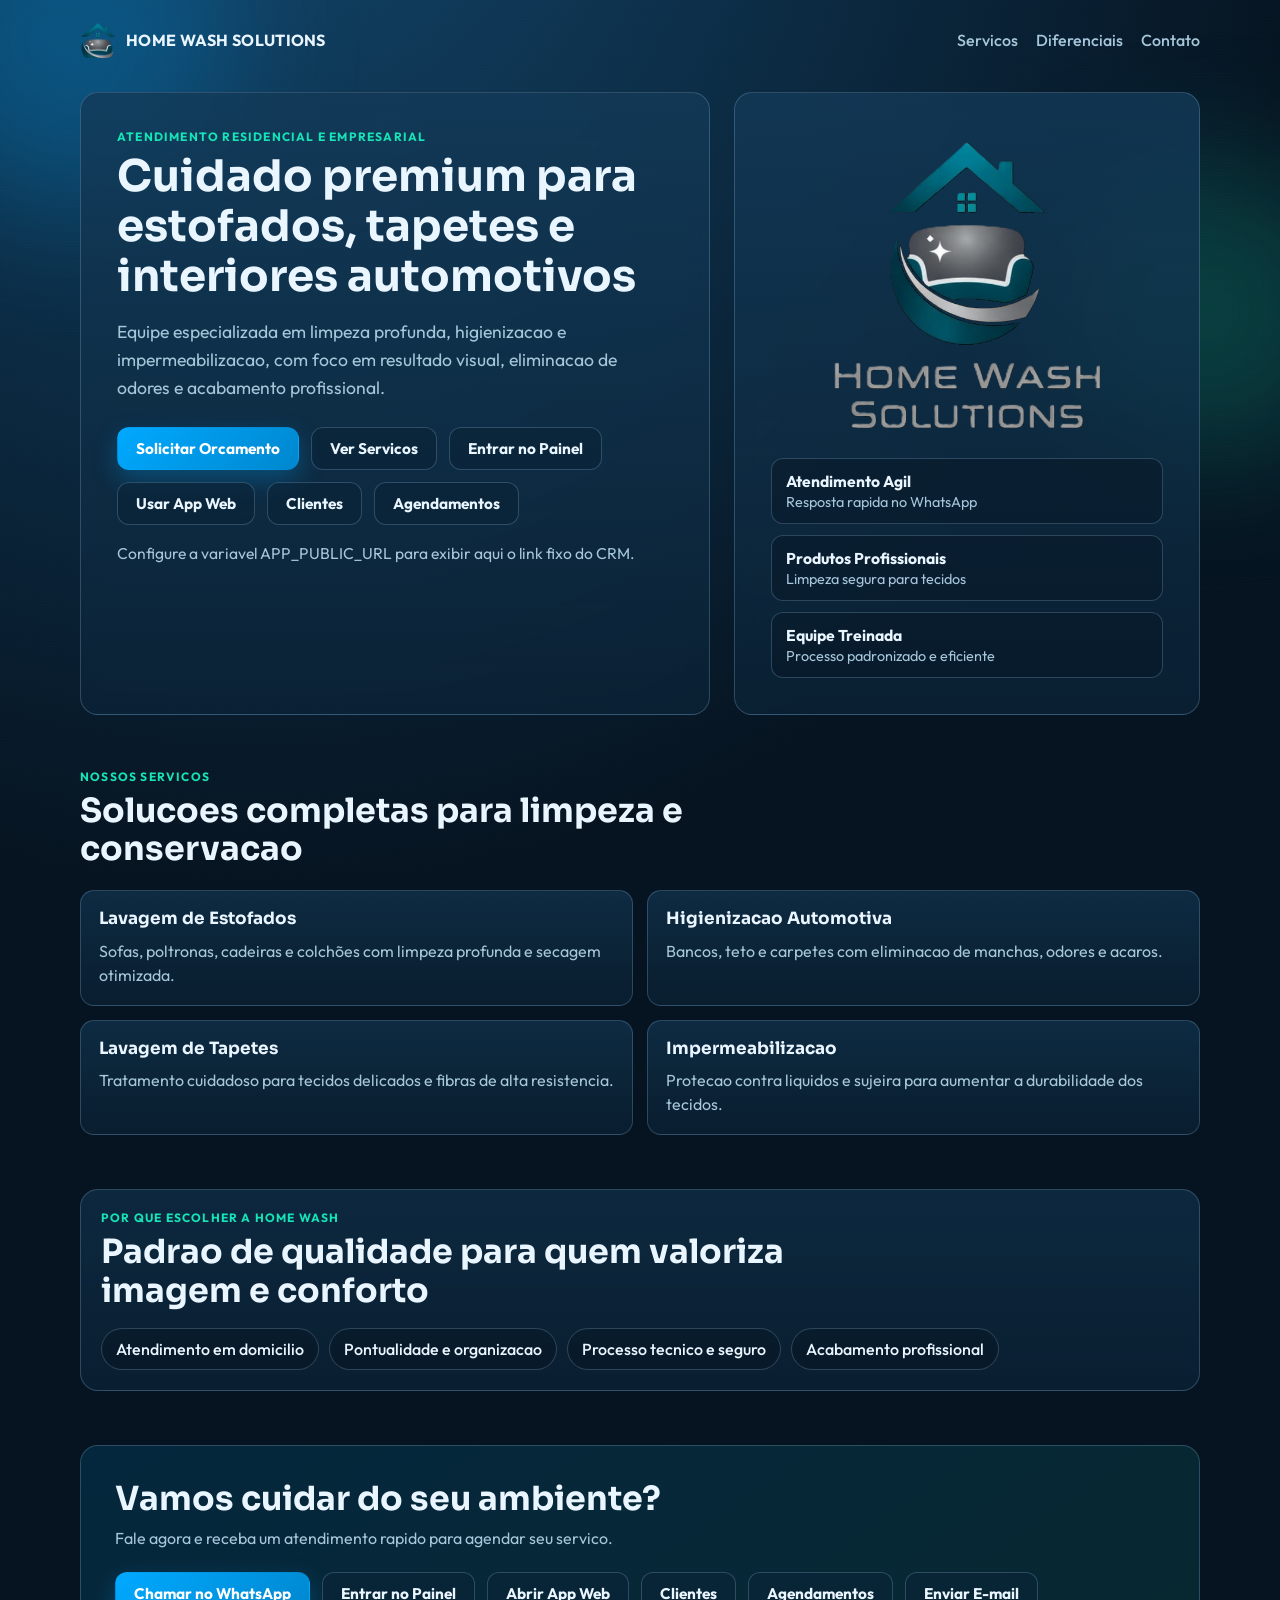
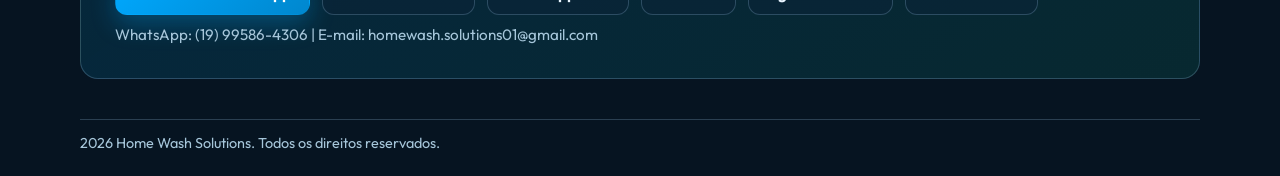
==== index.html @ 07cdc8f3 "Publicar frontend estatico" ====
<!doctype html>
<html lang="pt-BR">
<head>
  <meta charset="UTF-8" />
  <meta name="viewport" content="width=device-width, initial-scale=1.0" />
  <title>Home Wash Solutions | Lavagem e Higienizacao Profissional</title>
  <meta name="description" content="Lavagem, higienizacao e impermeabilizacao profissional para estofados, tapetes e interiores automotivos." />
  <link rel="icon" type="image/png" href="assets/favicon.png" />
  <link rel="preconnect" href="https://fonts.googleapis.com" />
  <link rel="preconnect" href="https://fonts.gstatic.com" crossorigin />
  <link href="https://fonts.googleapis.com/css2?family=Outfit:wght@300;400;500;600;700;800&family=Sora:wght@500;600;700&display=swap" rel="stylesheet" />
  <link rel="stylesheet" href="landing_page.css" />
</head>
<body>
  <div class="bg-orb orb-a"></div>
  <div class="bg-orb orb-b"></div>
  <div class="noise"></div>

  <header class="topbar">
    <a class="brand" href="#inicio">
      <img src="assets/logo_symbol_clean.png" alt="Home Wash" />
      <span>HOME WASH SOLUTIONS</span>
    </a>
    <nav>
      <a href="#servicos">Servicos</a>
      <a href="#diferenciais">Diferenciais</a>
      <a href="#contato">Contato</a>
    </nav>
  </header>

  <main id="inicio" class="hero">
    <section class="hero-copy">
      <p class="kicker">Atendimento residencial e empresarial</p>
      <h1>Cuidado premium para estofados, tapetes e interiores automotivos</h1>
      <p class="lead">
        Equipe especializada em limpeza profunda, higienizacao e impermeabilizacao,
        com foco em resultado visual, eliminacao de odores e acabamento profissional.
      </p>
      <div class="cta-row">
        <a class="btn btn-primary" href="https://wa.me/5519995864306" target="_blank" rel="noopener noreferrer">Solicitar Orcamento</a>
        <a class="btn btn-ghost" href="#servicos">Ver Servicos</a>
        <a class="btn btn-ghost" href="login.html">Entrar no Painel</a>
        <a class="btn btn-ghost" href="app.html">Usar App Web</a>
        <a class="btn btn-ghost" href="clients.html">Clientes</a>
        <a class="btn btn-ghost" href="agendamentos.html">Agendamentos</a>
        <a id="hero-crm-link" class="btn btn-ghost" href="#contato" style="display: none;" target="_blank" rel="noopener noreferrer">Abrir CRM</a>
      </div>
      <p id="crm-link-note" class="lead" style="margin-top: 1rem; font-size: 0.98rem;">
        Site institucional com opcao de acesso ao CRM pelo link publico configurado.
      </p>
    </section>

    <section class="hero-card">
      <img class="logo-full" src="assets/logo_full_clean.png" alt="Logo Home Wash Solutions" />
      <div class="trust-grid">
        <article>
          <strong>Atendimento Agil</strong>
          <span>Resposta rapida no WhatsApp</span>
        </article>
        <article>
          <strong>Produtos Profissionais</strong>
          <span>Limpeza segura para tecidos</span>
        </article>
        <article>
          <strong>Equipe Treinada</strong>
          <span>Processo padronizado e eficiente</span>
        </article>
      </div>
    </section>
  </main>

  <section id="servicos" class="section">
    <div class="section-head">
      <p class="kicker">Nossos servicos</p>
      <h2>Solucoes completas para limpeza e conservacao</h2>
    </div>
    <div class="services-grid">
      <article class="service-card">
        <h3>Lavagem de Estofados</h3>
        <p>Sofas, poltronas, cadeiras e colchões com limpeza profunda e secagem otimizada.</p>
      </article>
      <article class="service-card">
        <h3>Higienizacao Automotiva</h3>
        <p>Bancos, teto e carpetes com eliminacao de manchas, odores e acaros.</p>
      </article>
      <article class="service-card">
        <h3>Lavagem de Tapetes</h3>
        <p>Tratamento cuidadoso para tecidos delicados e fibras de alta resistencia.</p>
      </article>
      <article class="service-card">
        <h3>Impermeabilizacao</h3>
        <p>Protecao contra liquidos e sujeira para aumentar a durabilidade dos tecidos.</p>
      </article>
    </div>
  </section>

  <section id="diferenciais" class="section section-alt">
    <div class="section-head">
      <p class="kicker">Por que escolher a Home Wash</p>
      <h2>Padrao de qualidade para quem valoriza imagem e conforto</h2>
    </div>
    <div class="features-row">
      <div class="feature-pill">Atendimento em domicilio</div>
      <div class="feature-pill">Pontualidade e organizacao</div>
      <div class="feature-pill">Processo tecnico e seguro</div>
      <div class="feature-pill">Acabamento profissional</div>
    </div>
  </section>

  <section id="contato" class="section contact">
    <div class="contact-box">
      <h2>Vamos cuidar do seu ambiente?</h2>
      <p>Fale agora e receba um atendimento rapido para agendar seu servico.</p>
      <div class="cta-row">
        <a class="btn btn-primary" href="https://wa.me/5519995864306" target="_blank" rel="noopener noreferrer">Chamar no WhatsApp</a>
        <a class="btn btn-ghost" href="login.html">Entrar no Painel</a>
        <a class="btn btn-ghost" href="app.html">Abrir App Web</a>
        <a class="btn btn-ghost" href="clients.html">Clientes</a>
        <a class="btn btn-ghost" href="agendamentos.html">Agendamentos</a>
        <a id="contact-crm-link" class="btn btn-ghost" href="#inicio" style="display: none;" target="_blank" rel="noopener noreferrer">Abrir CRM</a>
        <a class="btn btn-ghost" href="mailto:homewash.solutions01@gmail.com">Enviar E-mail</a>
      </div>
      <p id="crm-fixed-link-text" class="contact-meta" style="display: none;"></p>
      <p class="contact-meta">WhatsApp: (19) 99586-4306 | E-mail: homewash.solutions01@gmail.com</p>
    </div>
  </section>

  <footer>
    <span id="year"></span> Home Wash Solutions. Todos os direitos reservados.
  </footer>

  <script src="landing_page_config.js"></script>
  <script>
    document.getElementById('year').textContent = new Date().getFullYear();

    const landingConfig = window.HOME_WASH_CONFIG || {};
    const crmUrl = typeof landingConfig.crmUrl === 'string' ? landingConfig.crmUrl.trim() : '';
    const heroCrmLink = document.getElementById('hero-crm-link');
    const contactCrmLink = document.getElementById('contact-crm-link');
    const crmLinkNote = document.getElementById('crm-link-note');
    const crmFixedLinkText = document.getElementById('crm-fixed-link-text');

    if (crmUrl) {
      const crmLabel = crmUrl.replace(/^https?:\/\//, '');
      heroCrmLink.href = crmUrl;
      heroCrmLink.style.display = 'inline-flex';
      contactCrmLink.href = crmUrl;
      contactCrmLink.style.display = 'inline-flex';
      crmLinkNote.textContent = `Acesso online liberado pelo link fixo ${crmLabel}.`;
      crmFixedLinkText.textContent = `Link publico do CRM: ${crmUrl}`;
      crmFixedLinkText.style.display = 'block';
    } else {
      crmLinkNote.textContent = 'Configure a variavel APP_PUBLIC_URL para exibir aqui o link fixo do CRM.';
    }
  </script>
</body>
</html>
---- landing_page.css ----
:root {
  --bg: #061421;
  --bg-soft: #0c2438;
  --card: #0f2f48;
  --card-alt: #133a58;
  --text: #e9f5ff;
  --muted: #a6c6da;
  --line: rgba(173, 220, 255, 0.22);
  --primary: #00a9ff;
  --primary-strong: #0087ce;
  --accent: #16e4b7;
  --radius: 18px;
}

* {
  box-sizing: border-box;
}

html,
body {
  margin: 0;
  padding: 0;
}

body {
  font-family: "Outfit", sans-serif;
  background: radial-gradient(circle at 20% -10%, #12456a 0%, var(--bg) 48%), var(--bg);
  color: var(--text);
  min-height: 100vh;
  overflow-x: hidden;
}

.noise {
  position: fixed;
  inset: 0;
  pointer-events: none;
  opacity: 0.12;
  background-image: radial-gradient(rgba(255, 255, 255, 0.12) 0.4px, transparent 0.4px);
  background-size: 3px 3px;
}

.bg-orb {
  position: fixed;
  border-radius: 999px;
  filter: blur(64px);
  z-index: -1;
}

.orb-a {
  width: 330px;
  height: 330px;
  background: rgba(0, 169, 255, 0.25);
  top: -120px;
  left: -100px;
}

.orb-b {
  width: 300px;
  height: 300px;
  background: rgba(22, 228, 183, 0.2);
  right: -80px;
  top: 160px;
}

.topbar {
  width: min(1120px, 92%);
  margin: 22px auto 0;
  display: flex;
  justify-content: space-between;
  align-items: center;
  gap: 14px;
}

.brand {
  display: inline-flex;
  align-items: center;
  gap: 10px;
  color: var(--text);
  text-decoration: none;
  font-weight: 700;
  letter-spacing: 0.3px;
}

.brand img {
  width: 36px;
  height: 36px;
  border-radius: 8px;
  background: transparent;
}

nav {
  display: inline-flex;
  gap: 18px;
}

nav a {
  color: var(--muted);
  text-decoration: none;
  font-weight: 500;
  transition: color 0.2s ease;
}

nav a:hover {
  color: var(--text);
}

.hero {
  width: min(1120px, 92%);
  margin: 34px auto 0;
  display: grid;
  grid-template-columns: 1.15fr 0.85fr;
  gap: 24px;
  align-items: stretch;
}

.hero-copy,
.hero-card {
  background: linear-gradient(180deg, rgba(19, 58, 88, 0.8), rgba(12, 36, 56, 0.72));
  border: 1px solid var(--line);
  border-radius: var(--radius);
  padding: clamp(22px, 3.2vw, 36px);
  backdrop-filter: blur(10px);
}

.kicker {
  text-transform: uppercase;
  letter-spacing: 1.2px;
  color: var(--accent);
  font-size: 12px;
  margin: 0 0 8px;
  font-weight: 700;
}

h1,
h2,
h3 {
  font-family: "Sora", sans-serif;
  line-height: 1.15;
  margin: 0;
}

h1 {
  font-size: clamp(1.8rem, 3.4vw, 3rem);
}

h2 {
  font-size: clamp(1.5rem, 2.6vw, 2.3rem);
}

.lead {
  color: var(--muted);
  font-size: clamp(1rem, 1.5vw, 1.1rem);
  line-height: 1.6;
  max-width: 58ch;
  margin: 16px 0 0;
}

.cta-row {
  display: flex;
  flex-wrap: wrap;
  gap: 12px;
  margin-top: 24px;
}

.btn {
  border-radius: 12px;
  padding: 11px 18px;
  text-decoration: none;
  font-weight: 700;
  font-size: 0.96rem;
  border: 1px solid transparent;
  transition: transform 0.22s ease, box-shadow 0.22s ease, background-color 0.22s ease;
}

.btn:hover {
  transform: translateY(-2px);
}

.btn-primary {
  color: white;
  background: linear-gradient(135deg, var(--primary), var(--primary-strong));
  box-shadow: 0 10px 24px rgba(0, 169, 255, 0.28);
}

.btn-ghost {
  color: var(--text);
  border-color: var(--line);
  background: rgba(12, 36, 56, 0.65);
}

.logo-full {
  width: min(290px, 95%);
  display: block;
  margin: 0 auto 18px;
}

.trust-grid {
  display: grid;
  gap: 11px;
}

.trust-grid article {
  border: 1px solid var(--line);
  border-radius: 12px;
  background: rgba(9, 25, 39, 0.54);
  padding: 12px 14px;
}

.trust-grid strong {
  display: block;
  font-size: 0.98rem;
}

.trust-grid span {
  color: var(--muted);
  font-size: 0.9rem;
}

.section {
  width: min(1120px, 92%);
  margin: 54px auto 0;
}

.section-head {
  max-width: 740px;
}

.section-head h2 {
  margin-top: 8px;
}

.services-grid {
  margin-top: 22px;
  display: grid;
  grid-template-columns: repeat(2, minmax(0, 1fr));
  gap: 14px;
}

.service-card {
  border: 1px solid var(--line);
  border-radius: 14px;
  padding: 18px;
  background: linear-gradient(180deg, rgba(19, 58, 88, 0.6), rgba(12, 36, 56, 0.6));
}

.service-card h3 {
  font-size: 1.06rem;
}

.service-card p {
  margin: 10px 0 0;
  color: var(--muted);
  line-height: 1.5;
}

.section-alt {
  border: 1px solid var(--line);
  border-radius: var(--radius);
  padding: 20px;
  background: linear-gradient(180deg, rgba(19, 58, 88, 0.55), rgba(12, 36, 56, 0.68));
}

.features-row {
  margin-top: 18px;
  display: flex;
  flex-wrap: wrap;
  gap: 10px;
}

.feature-pill {
  border: 1px solid var(--line);
  border-radius: 999px;
  padding: 10px 14px;
  background: rgba(9, 25, 39, 0.58);
  color: var(--text);
  font-weight: 500;
}

.contact {
  margin-bottom: 40px;
}

.contact-box {
  border: 1px solid var(--line);
  border-radius: var(--radius);
  padding: clamp(20px, 3vw, 34px);
  background: linear-gradient(145deg, rgba(0, 169, 255, 0.13), rgba(22, 228, 183, 0.1));
}

.contact-box p {
  color: var(--muted);
  margin: 10px 0 0;
}

.contact-meta {
  margin-top: 16px;
  font-size: 0.95rem;
}

footer {
  width: min(1120px, 92%);
  margin: 0 auto 24px;
  border-top: 1px solid var(--line);
  padding-top: 14px;
  color: var(--muted);
  font-size: 0.9rem;
}

@media (max-width: 900px) {
  .hero {
    grid-template-columns: 1fr;
  }

  nav {
    gap: 12px;
    font-size: 0.95rem;
  }

  .services-grid {
    grid-template-columns: 1fr;
  }
}

@media (max-width: 560px) {
  .topbar {
    flex-direction: column;
    align-items: flex-start;
  }

  .brand span {
    font-size: 0.88rem;
  }

  .hero-copy,
  .hero-card {
    padding: 18px;
  }
}
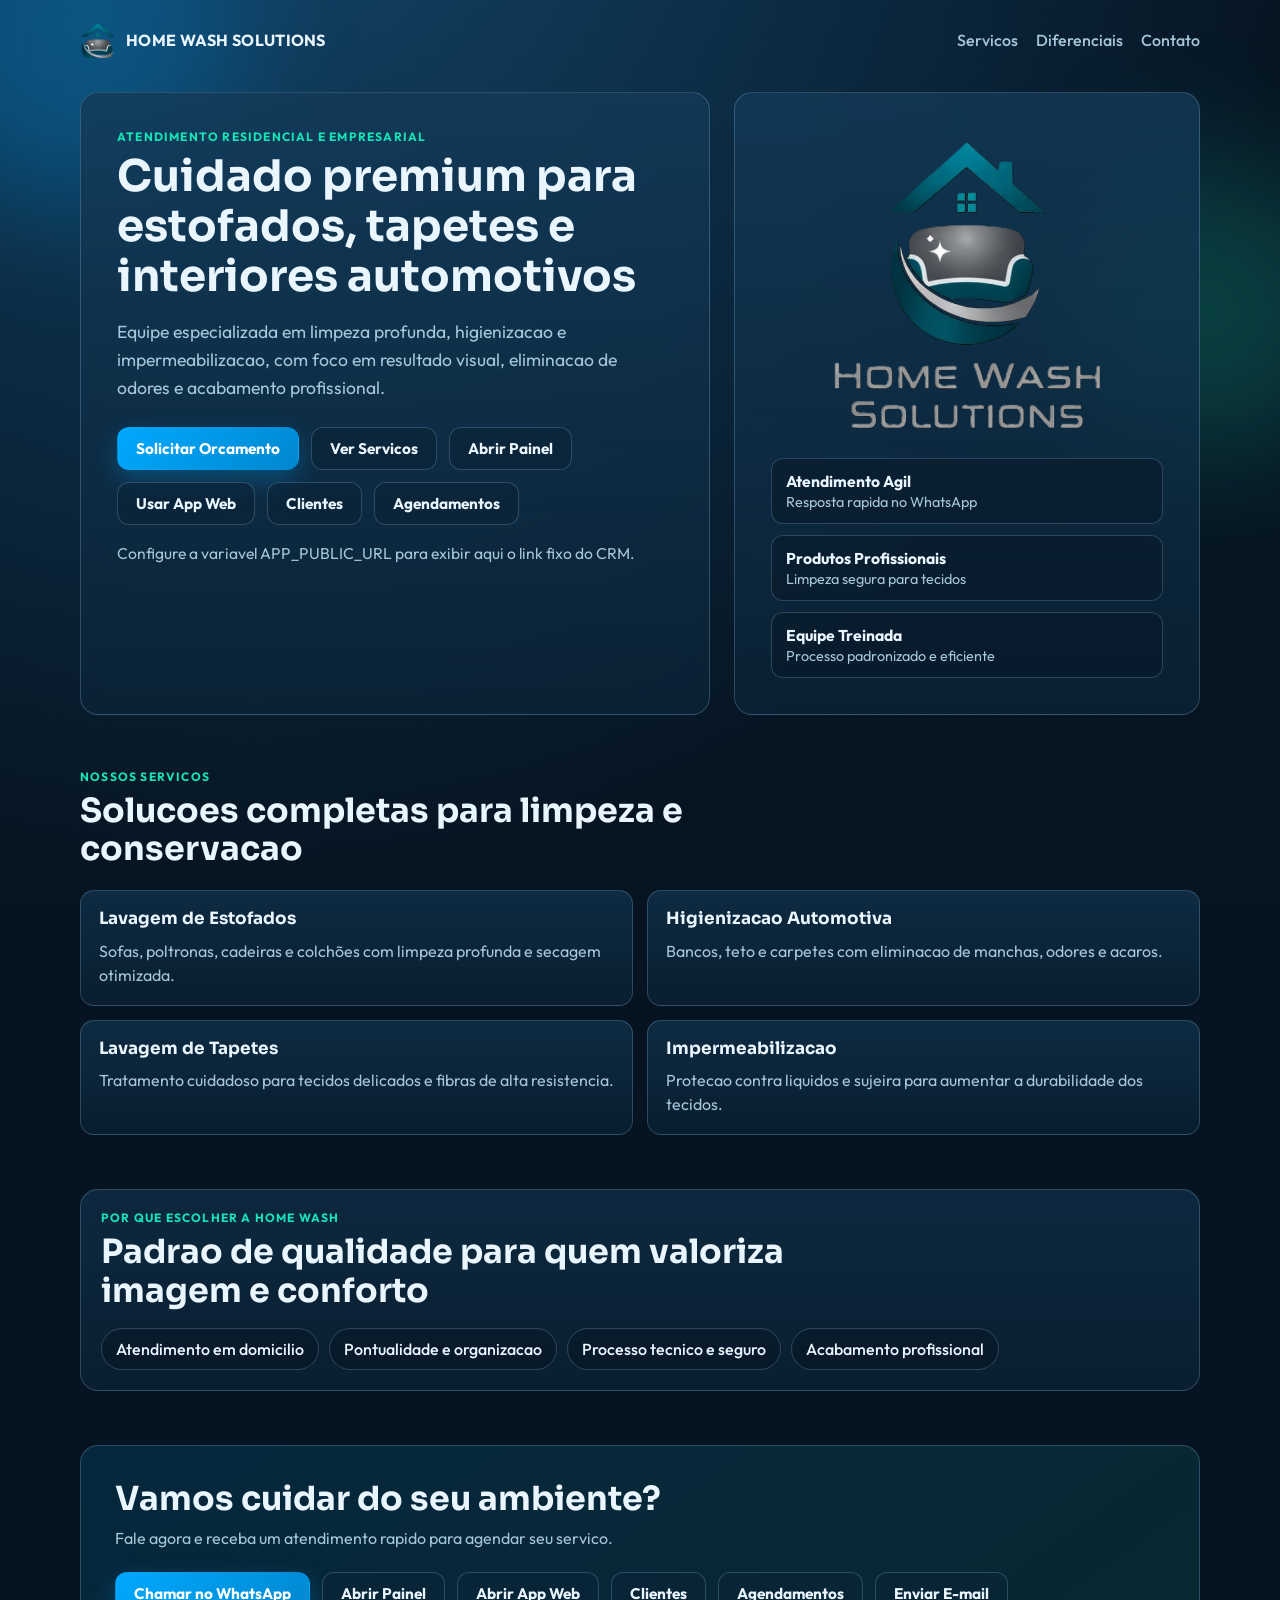
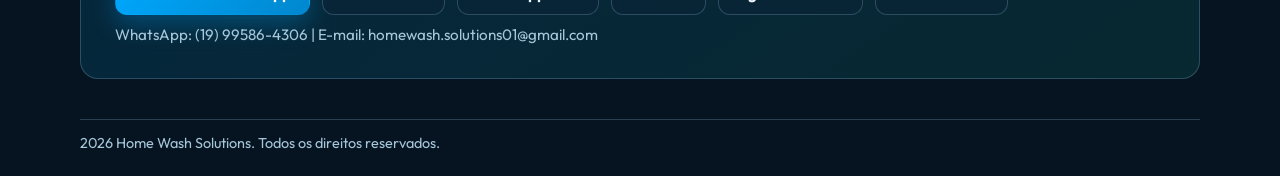
==== commit c36891e4: "Simplificar acesso do app web" ====
--- a/index.html
+++ b/index.html
@@ -39,7 +39,7 @@
       <div class="cta-row">
         <a class="btn btn-primary" href="https://wa.me/5519995864306" target="_blank" rel="noopener noreferrer">Solicitar Orcamento</a>
         <a class="btn btn-ghost" href="#servicos">Ver Servicos</a>
-        <a class="btn btn-ghost" href="login.html">Entrar no Painel</a>
+        <a class="btn btn-ghost" href="dashboard.html">Abrir Painel</a>
         <a class="btn btn-ghost" href="app.html">Usar App Web</a>
         <a class="btn btn-ghost" href="clients.html">Clientes</a>
         <a class="btn btn-ghost" href="agendamentos.html">Agendamentos</a>
@@ -113,7 +113,7 @@
       <p>Fale agora e receba um atendimento rapido para agendar seu servico.</p>
       <div class="cta-row">
         <a class="btn btn-primary" href="https://wa.me/5519995864306" target="_blank" rel="noopener noreferrer">Chamar no WhatsApp</a>
-        <a class="btn btn-ghost" href="login.html">Entrar no Painel</a>
+        <a class="btn btn-ghost" href="dashboard.html">Abrir Painel</a>
         <a class="btn btn-ghost" href="app.html">Abrir App Web</a>
         <a class="btn btn-ghost" href="clients.html">Clientes</a>
         <a class="btn btn-ghost" href="agendamentos.html">Agendamentos</a>
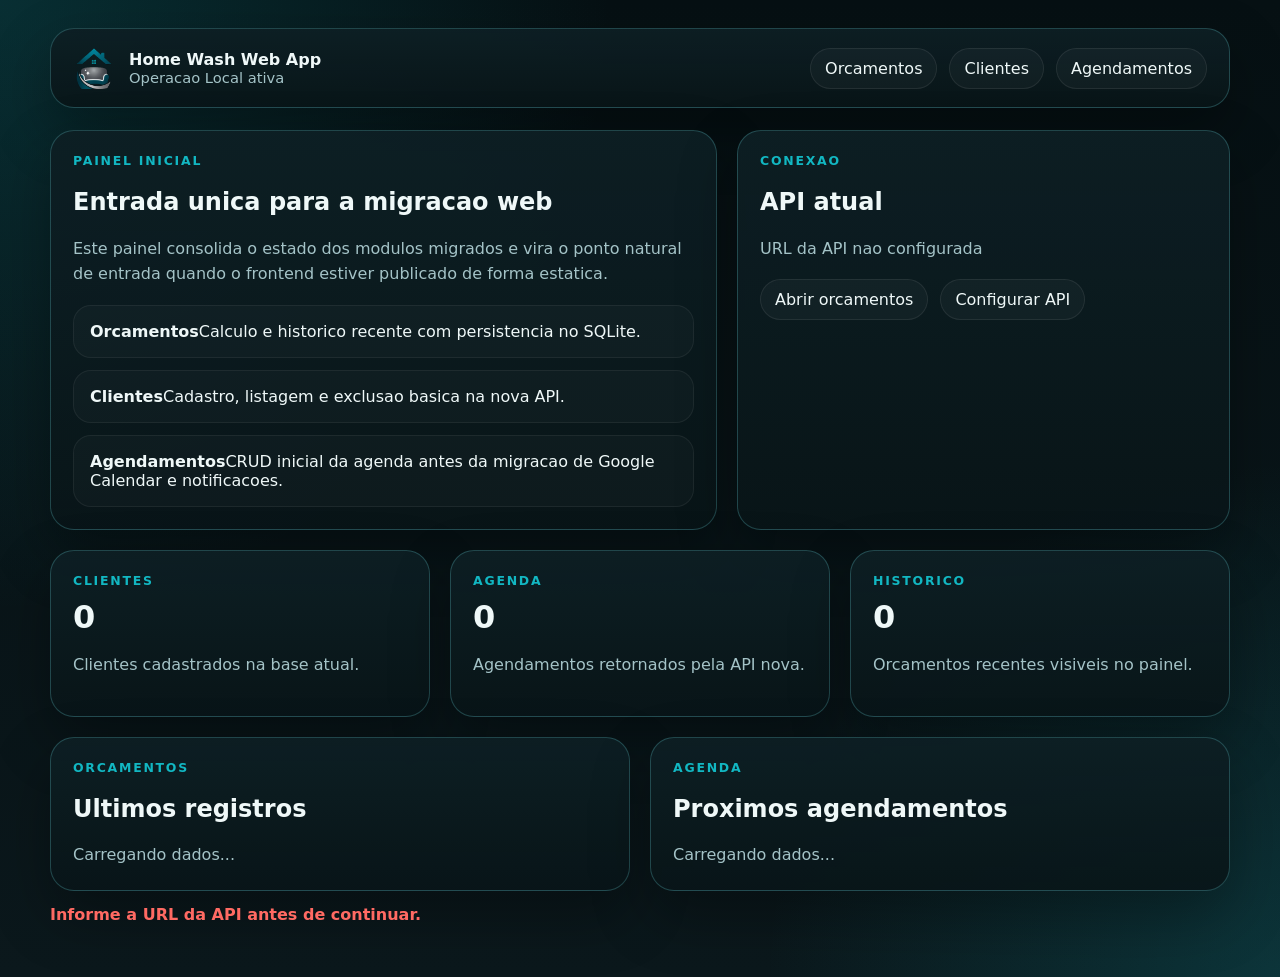
==== commit 9c98a691: "Adicionar filas offline e remover landing ativa" ====
--- a/index.html
+++ b/index.html
@@ -3,155 +3,41 @@
 <head>
   <meta charset="UTF-8" />
   <meta name="viewport" content="width=device-width, initial-scale=1.0" />
-  <title>Home Wash Solutions | Lavagem e Higienizacao Profissional</title>
-  <meta name="description" content="Lavagem, higienizacao e impermeabilizacao profissional para estofados, tapetes e interiores automotivos." />
+  <title>Home Wash Web App</title>
+  <meta name="description" content="Entrada principal do app web da Home Wash." />
+  <meta http-equiv="refresh" content="0; url=dashboard.html" />
   <link rel="icon" type="image/png" href="assets/favicon.png" />
-  <link rel="preconnect" href="https://fonts.googleapis.com" />
-  <link rel="preconnect" href="https://fonts.gstatic.com" crossorigin />
-  <link href="https://fonts.googleapis.com/css2?family=Outfit:wght@300;400;500;600;700;800&family=Sora:wght@500;600;700&display=swap" rel="stylesheet" />
-  <link rel="stylesheet" href="landing_page.css" />
+  <style>
+    body {
+      margin: 0;
+      min-height: 100vh;
+      display: grid;
+      place-items: center;
+      background: linear-gradient(180deg, #061013 0%, #0b181c 100%);
+      color: #eff8f8;
+      font-family: "Segoe UI", system-ui, sans-serif;
+      padding: 24px;
+    }
+    .card {
+      width: min(520px, 100%);
+      padding: 28px;
+      border-radius: 24px;
+      background: rgba(13, 31, 36, 0.96);
+      border: 1px solid rgba(86, 173, 180, 0.32);
+      box-shadow: 0 24px 60px rgba(0, 0, 0, 0.32);
+      text-align: center;
+    }
+    a {
+      color: #87f0b7;
+      text-decoration: none;
+      font-weight: 700;
+    }
+  </style>
 </head>
 <body>
-  <div class="bg-orb orb-a"></div>
-  <div class="bg-orb orb-b"></div>
-  <div class="noise"></div>
-
-  <header class="topbar">
-    <a class="brand" href="#inicio">
-      <img src="assets/logo_symbol_clean.png" alt="Home Wash" />
-      <span>HOME WASH SOLUTIONS</span>
-    </a>
-    <nav>
-      <a href="#servicos">Servicos</a>
-      <a href="#diferenciais">Diferenciais</a>
-      <a href="#contato">Contato</a>
-    </nav>
-  </header>
-
-  <main id="inicio" class="hero">
-    <section class="hero-copy">
-      <p class="kicker">Atendimento residencial e empresarial</p>
-      <h1>Cuidado premium para estofados, tapetes e interiores automotivos</h1>
-      <p class="lead">
-        Equipe especializada em limpeza profunda, higienizacao e impermeabilizacao,
-        com foco em resultado visual, eliminacao de odores e acabamento profissional.
-      </p>
-      <div class="cta-row">
-        <a class="btn btn-primary" href="https://wa.me/5519995864306" target="_blank" rel="noopener noreferrer">Solicitar Orcamento</a>
-        <a class="btn btn-ghost" href="#servicos">Ver Servicos</a>
-        <a class="btn btn-ghost" href="dashboard.html">Abrir Painel</a>
-        <a class="btn btn-ghost" href="app.html">Usar App Web</a>
-        <a class="btn btn-ghost" href="clients.html">Clientes</a>
-        <a class="btn btn-ghost" href="agendamentos.html">Agendamentos</a>
-        <a id="hero-crm-link" class="btn btn-ghost" href="#contato" style="display: none;" target="_blank" rel="noopener noreferrer">Abrir CRM</a>
-      </div>
-      <p id="crm-link-note" class="lead" style="margin-top: 1rem; font-size: 0.98rem;">
-        Site institucional com opcao de acesso ao CRM pelo link publico configurado.
-      </p>
-    </section>
-
-    <section class="hero-card">
-      <img class="logo-full" src="assets/logo_full_clean.png" alt="Logo Home Wash Solutions" />
-      <div class="trust-grid">
-        <article>
-          <strong>Atendimento Agil</strong>
-          <span>Resposta rapida no WhatsApp</span>
-        </article>
-        <article>
-          <strong>Produtos Profissionais</strong>
-          <span>Limpeza segura para tecidos</span>
-        </article>
-        <article>
-          <strong>Equipe Treinada</strong>
-          <span>Processo padronizado e eficiente</span>
-        </article>
-      </div>
-    </section>
-  </main>
-
-  <section id="servicos" class="section">
-    <div class="section-head">
-      <p class="kicker">Nossos servicos</p>
-      <h2>Solucoes completas para limpeza e conservacao</h2>
-    </div>
-    <div class="services-grid">
-      <article class="service-card">
-        <h3>Lavagem de Estofados</h3>
-        <p>Sofas, poltronas, cadeiras e colchões com limpeza profunda e secagem otimizada.</p>
-      </article>
-      <article class="service-card">
-        <h3>Higienizacao Automotiva</h3>
-        <p>Bancos, teto e carpetes com eliminacao de manchas, odores e acaros.</p>
-      </article>
-      <article class="service-card">
-        <h3>Lavagem de Tapetes</h3>
-        <p>Tratamento cuidadoso para tecidos delicados e fibras de alta resistencia.</p>
-      </article>
-      <article class="service-card">
-        <h3>Impermeabilizacao</h3>
-        <p>Protecao contra liquidos e sujeira para aumentar a durabilidade dos tecidos.</p>
-      </article>
-    </div>
-  </section>
-
-  <section id="diferenciais" class="section section-alt">
-    <div class="section-head">
-      <p class="kicker">Por que escolher a Home Wash</p>
-      <h2>Padrao de qualidade para quem valoriza imagem e conforto</h2>
-    </div>
-    <div class="features-row">
-      <div class="feature-pill">Atendimento em domicilio</div>
-      <div class="feature-pill">Pontualidade e organizacao</div>
-      <div class="feature-pill">Processo tecnico e seguro</div>
-      <div class="feature-pill">Acabamento profissional</div>
-    </div>
-  </section>
-
-  <section id="contato" class="section contact">
-    <div class="contact-box">
-      <h2>Vamos cuidar do seu ambiente?</h2>
-      <p>Fale agora e receba um atendimento rapido para agendar seu servico.</p>
-      <div class="cta-row">
-        <a class="btn btn-primary" href="https://wa.me/5519995864306" target="_blank" rel="noopener noreferrer">Chamar no WhatsApp</a>
-        <a class="btn btn-ghost" href="dashboard.html">Abrir Painel</a>
-        <a class="btn btn-ghost" href="app.html">Abrir App Web</a>
-        <a class="btn btn-ghost" href="clients.html">Clientes</a>
-        <a class="btn btn-ghost" href="agendamentos.html">Agendamentos</a>
-        <a id="contact-crm-link" class="btn btn-ghost" href="#inicio" style="display: none;" target="_blank" rel="noopener noreferrer">Abrir CRM</a>
-        <a class="btn btn-ghost" href="mailto:homewash.solutions01@gmail.com">Enviar E-mail</a>
-      </div>
-      <p id="crm-fixed-link-text" class="contact-meta" style="display: none;"></p>
-      <p class="contact-meta">WhatsApp: (19) 99586-4306 | E-mail: homewash.solutions01@gmail.com</p>
-    </div>
-  </section>
-
-  <footer>
-    <span id="year"></span> Home Wash Solutions. Todos os direitos reservados.
-  </footer>
-
-  <script src="landing_page_config.js"></script>
-  <script>
-    document.getElementById('year').textContent = new Date().getFullYear();
-
-    const landingConfig = window.HOME_WASH_CONFIG || {};
-    const crmUrl = typeof landingConfig.crmUrl === 'string' ? landingConfig.crmUrl.trim() : '';
-    const heroCrmLink = document.getElementById('hero-crm-link');
-    const contactCrmLink = document.getElementById('contact-crm-link');
-    const crmLinkNote = document.getElementById('crm-link-note');
-    const crmFixedLinkText = document.getElementById('crm-fixed-link-text');
-
-    if (crmUrl) {
-      const crmLabel = crmUrl.replace(/^https?:\/\//, '');
-      heroCrmLink.href = crmUrl;
-      heroCrmLink.style.display = 'inline-flex';
-      contactCrmLink.href = crmUrl;
-      contactCrmLink.style.display = 'inline-flex';
-      crmLinkNote.textContent = `Acesso online liberado pelo link fixo ${crmLabel}.`;
-      crmFixedLinkText.textContent = `Link publico do CRM: ${crmUrl}`;
-      crmFixedLinkText.style.display = 'block';
-    } else {
-      crmLinkNote.textContent = 'Configure a variavel APP_PUBLIC_URL para exibir aqui o link fixo do CRM.';
-    }
-  </script>
+  <div class="card">
+    <h1>Abrindo o painel da Home Wash...</h1>
+    <p>Se o redirecionamento nao acontecer automaticamente, clique em <a href="dashboard.html">ir para o painel</a>.</p>
+  </div>
 </body>
 </html>
